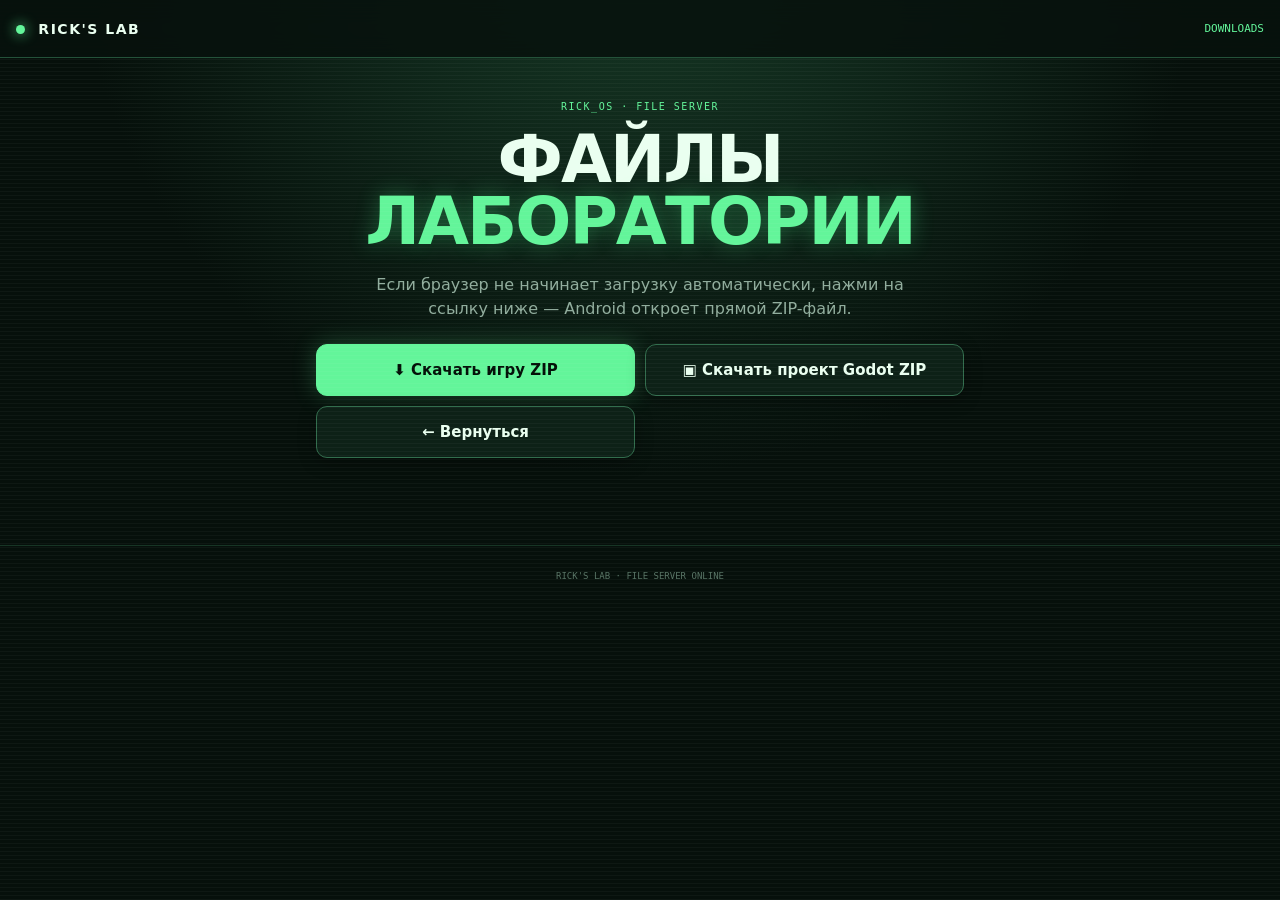
==== downloads.html @ 7018eef0 "Добавление файлов CSS  Html TXT Html Website" ====
<!doctype html><html lang="ru"><head><meta charset="utf-8"><meta name="viewport" content="width=device-width,initial-scale=1"><meta name="theme-color" content="#07110c"><link rel="stylesheet" href="./style.css"><title>Downloads — Rick's Lab</title></head><body><header class="topbar"><div class="brand"><span class="led"></span> RICK'S LAB</div><div class="online">DOWNLOADS</div></header><main><section class="hero"><div class="eyebrow">RICK_OS · FILE SERVER</div><h1>ФАЙЛЫ<br><em>ЛАБОРАТОРИИ</em></h1><p>Если браузер не начинает загрузку автоматически, нажми на ссылку ниже — Android откроет прямой ZIP-файл.</p><div class="buttons"><a class="button main" href="./downloads/RickMortyPixel_0.2.1_Godot4.zip">⬇ Скачать игру ZIP</a><a class="button" href="./downloads/RickMortyPixel_Project.zip">▣ Скачать проект Godot ZIP</a><a class="button" href="./index.html">← Вернуться</a></div></section></main><footer>RICK'S LAB · FILE SERVER ONLINE</footer></body></html>
---- style.css ----
*{box-sizing:border-box}
:root{--bg:#06100b;--panel:#0b1a12;--line:#24523a;--green:#63f59a;--text:#eafff0;--muted:#91ad9d}
html{background:var(--bg);scroll-behavior:smooth}
body{margin:0;background:radial-gradient(circle at 50% -10%,#173b27 0,#06100b 48%);color:var(--text);font-family:system-ui,-apple-system,BlinkMacSystemFont,"Segoe UI",sans-serif;min-height:100vh}
body:before{content:"";position:fixed;inset:0;pointer-events:none;opacity:.035;background:repeating-linear-gradient(0deg,#fff 0 1px,transparent 1px 4px)}
.topbar{position:sticky;top:0;z-index:10;height:58px;padding:0 16px;display:flex;align-items:center;justify-content:space-between;background:#07120ddf;border-bottom:1px solid var(--line);backdrop-filter:blur(12px)}
.brand{font-weight:900;letter-spacing:1.5px;font-size:14px}.led{display:inline-block;width:9px;height:9px;border-radius:50%;background:var(--green);box-shadow:0 0 13px var(--green);margin-right:7px}.online{font:11px monospace;color:var(--green)}
main{width:min(680px,100%);margin:auto;padding:28px 16px 55px}
.hero{text-align:center;padding:15px 0 20px}.eyebrow{font:10px monospace;color:var(--green);letter-spacing:1.5px}
h1{font-size:clamp(36px,11vw,66px);line-height:.94;letter-spacing:-2px;margin:17px 0 20px}
h1 em{font-style:normal;color:var(--green);text-shadow:0 0 22px #45ee8a55}
.hero p{color:var(--muted);font-size:16px;line-height:1.5;margin:0 auto;max-width:560px}
.buttons{display:grid;gap:10px;margin:23px 0 12px}.button{display:flex;min-height:52px;align-items:center;justify-content:center;padding:14px 18px;border:1px solid #326d4d;border-radius:11px;background:#0d2117;color:var(--text);text-decoration:none;font-weight:850;font-size:15px;box-shadow:0 4px 18px #0005}.button:active{transform:scale(.98)}.button.main{background:var(--green);color:#031008;border-color:var(--green);box-shadow:0 0 24px #63f59a3d}.platform{font:10px monospace;color:#658675}
.portal-box{height:310px;border:1px solid var(--line);border-radius:18px;background:radial-gradient(circle at 50% 48%,#123c27 0,#0a1810 45%,#06100b 75%);display:grid;place-items:center;position:relative;overflow:hidden;margin:12px 0 14px}
.portal{width:170px;height:225px;border:14px solid var(--green);border-radius:50%;transform:rotate(8deg);box-shadow:0 0 25px var(--green),0 0 70px #35d890, inset 0 0 35px #78ffad;animation:pulse 2s ease-in-out infinite alternate}
.core{width:95px;height:165px;margin:15px auto;background:#020b06;border-radius:50%;box-shadow:inset 0 0 30px #64ff9a}
.portal-info{position:absolute;bottom:16px;right:16px;text-align:right;font:11px monospace;color:var(--green)}.portal-info span{display:block;color:#6f907e;margin-top:3px}
.stats{display:grid;grid-template-columns:repeat(3,1fr);border:1px solid var(--line);border-radius:13px;overflow:hidden;background:var(--panel);margin-bottom:14px}.stats div{text-align:center;padding:18px 8px;border-right:1px solid var(--line)}.stats div:last-child{border:0}.stats b{display:block;font-size:20px}.stats span{font:9px monospace;color:#6f907e}
.panel,.terminal,.cta{border:1px solid var(--line);border-radius:14px;background:#091710;margin-bottom:14px;padding:19px}.panel h2,.cta h2{font-size:19px;margin:0 0 13px}.panel article{display:flex;gap:14px;border-top:1px solid #193b2a;padding:15px 0}.panel article:first-of-type{border-top:0}.panel small{font:11px monospace;color:var(--green);min-width:42px}.panel b{font-size:15px}.panel p{color:var(--muted);font-size:13px;line-height:1.45;margin:5px 0 0}
.terminal{background:#020805;box-shadow:inset 0 0 40px #0c2a1a55}.terminal-title{font:10px monospace;color:var(--green);border-bottom:1px solid #1d442e;padding-bottom:10px}.terminal pre{font:11px/1.8 monospace;color:#75d990;white-space:pre-wrap;margin-bottom:0}
.cta{text-align:center;padding:30px 18px;background:radial-gradient(circle,#123521,#091710)}.cta h2{font-size:26px}.cta p{color:var(--muted);font-size:14px}.wide{width:100%;margin-top:18px}
footer{text-align:center;border-top:1px solid #173525;padding:25px 16px;color:#587465;font:9px monospace}
@keyframes pulse{to{transform:rotate(8deg) scale(1.06);filter:brightness(1.2)}}
@media(min-width:600px){.buttons{grid-template-columns:1fr 1fr}.portal-box{height:350px}}
@media(prefers-reduced-motion:reduce){*{animation:none!important;scroll-behavior:auto!important}}
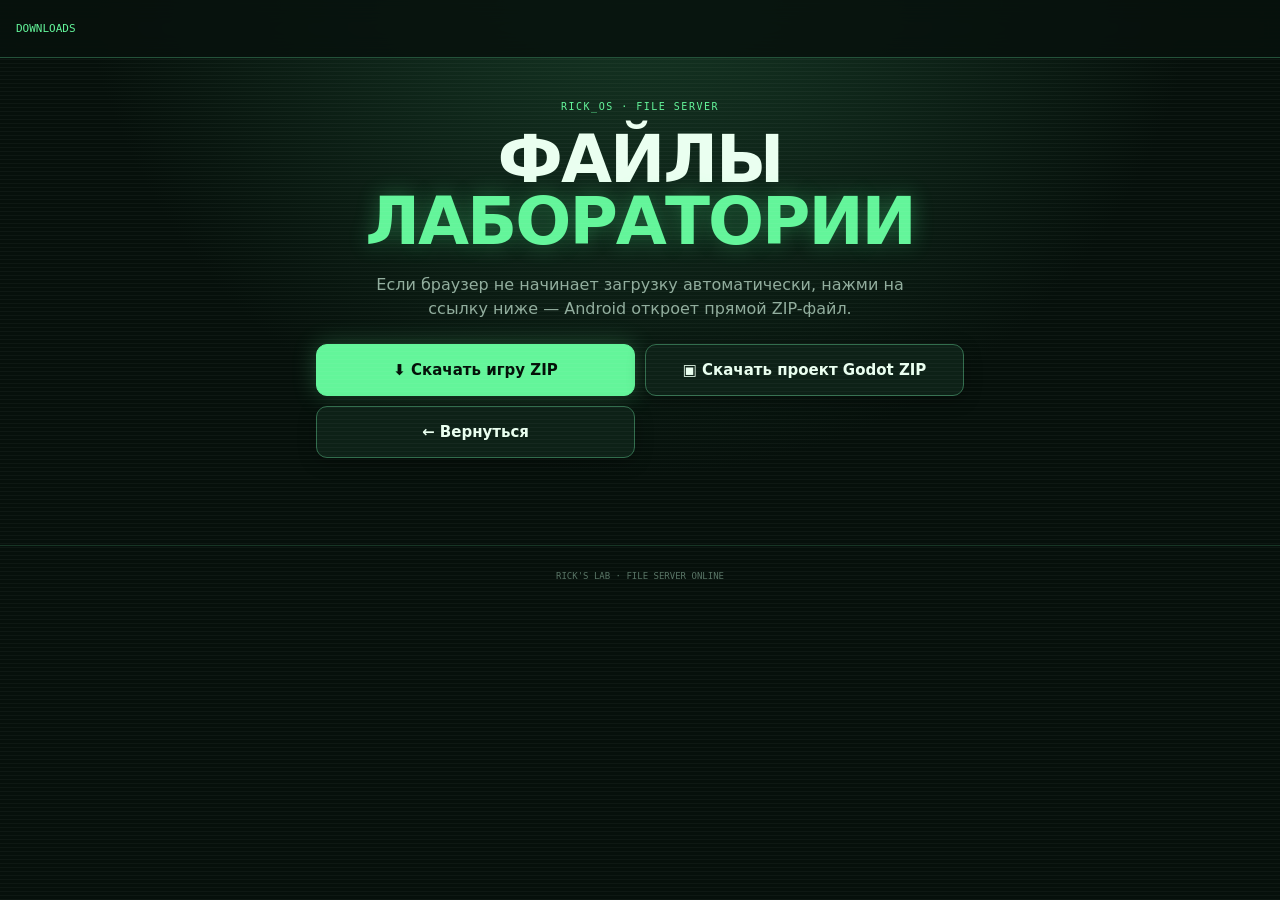
==== commit 917cf396: "Correct download links in downloads.html Fixed incorrect href attribute in the header and adjusted d" ====
--- a/downloads.html
+++ b/downloads.html
@@ -1 +1 @@
-<!doctype html><html lang="ru"><head><meta charset="utf-8"><meta name="viewport" content="width=device-width,initial-scale=1"><meta name="theme-color" content="#07110c"><link rel="stylesheet" href="./style.css"><title>Downloads — Rick's Lab</title></head><body><header class="topbar"><div class="brand"><span class="led"></span> RICK'S LAB</div><div class="online">DOWNLOADS</div></header><main><section class="hero"><div class="eyebrow">RICK_OS · FILE SERVER</div><h1>ФАЙЛЫ<br><em>ЛАБОРАТОРИИ</em></h1><p>Если браузер не начинает загрузку автоматически, нажми на ссылку ниже — Android откроет прямой ZIP-файл.</p><div class="buttons"><a class="button main" href="./downloads/RickMortyPixel_0.2.1_Godot4.zip">⬇ Скачать игру ZIP</a><a class="button" href="./downloads/RickMortyPixel_Project.zip">▣ Скачать проект Godot ZIP</a><a class="button" href="./index.html">← Вернуться</a></div></section></main><footer>RICK'S LAB · FILE SERVER ONLINE</footer></body></html>+<!doctype html><html lang="ru"><head><meta charset="utf-8"><meta name="viewport" content="width=device-width,initial-scale=1"><meta name="theme-color" content="#07110c"><link rel="stylesheet" href="./style.css"><title>Downloads — Rick's Lab</title></head><body><header class="topbar"><href="./downloads/RickMortyPixel_0.2.1_Graphics_Godot4.zip"><div class="online">DOWNLOADS</div></header><main><section class="hero"><div class="eyebrow">RICK_OS · FILE SERVER</div><h1>ФАЙЛЫ<br><em>ЛАБОРАТОРИИ</em></h1><p>Если браузер не начинает загрузку автоматически, нажми на ссылку ниже — Android откроет прямой ZIP-файл.</p><div class="buttons"><a class="button main" href="./href="./downloads/RickMortyPixel_0.2.1_Graphics_Godot4.zip"">⬇ Скачать игру ZIP</a><a class="button" href="./downloads/RickMortyPixel_Project.zip">▣ Скачать проект Godot ZIP</a><a class="button" href="./index.html">← Вернуться</a></div></section></main><footer>RICK'S LAB · FILE SERVER ONLINE</footer></body></html>
